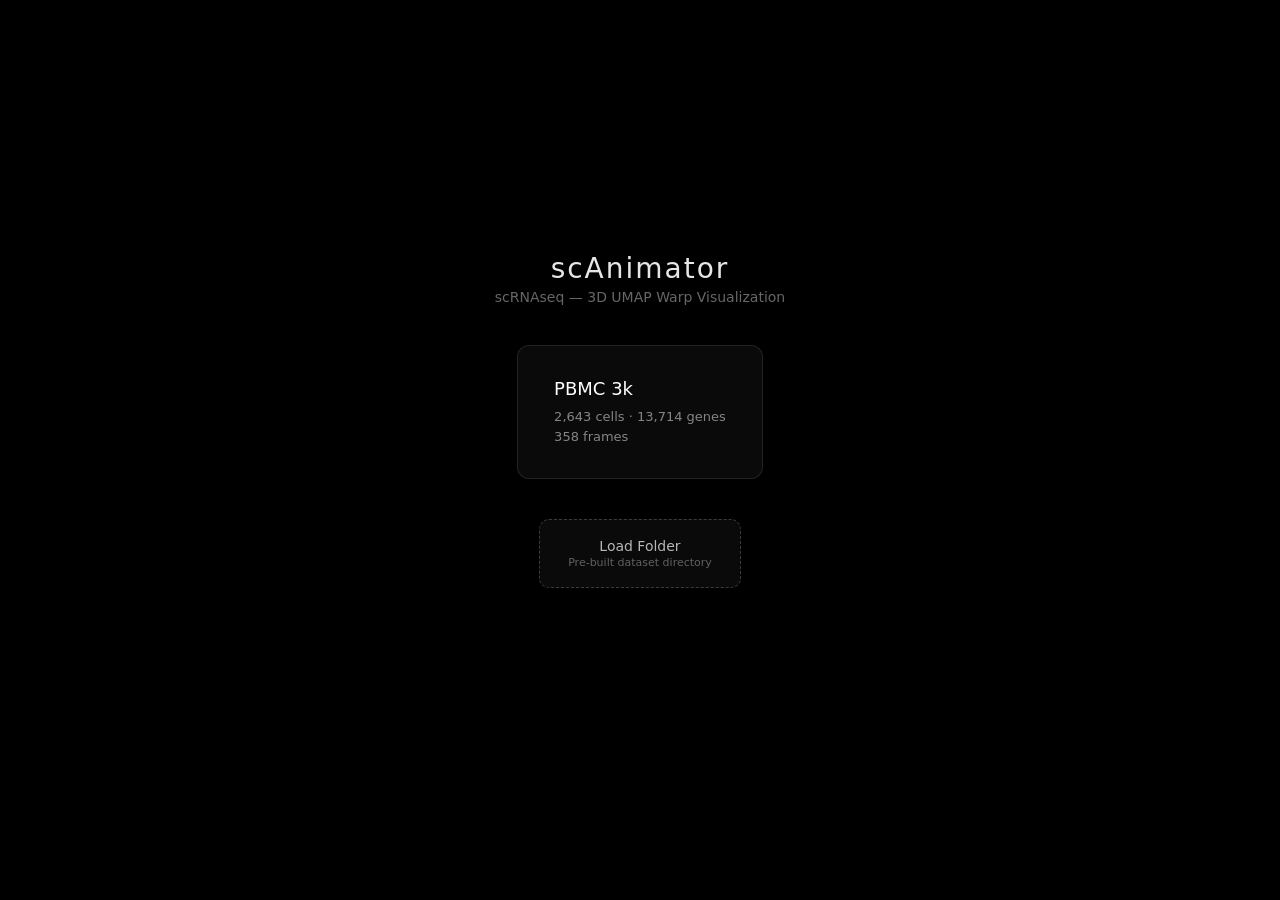
==== index.html @ 74566d7e "Deploy scAnimator with pbmc3k dataset" ====
<!DOCTYPE html>
<html lang="en">
<head>
<meta charset="utf-8">
<title>scAnimator — Dataset Selection</title>
<style>
  * { margin: 0; padding: 0; box-sizing: border-box; }
  body {
    background: #000; color: #fff;
    font-family: 'Segoe UI', system-ui, sans-serif;
    display: flex; align-items: center; justify-content: center;
    min-height: 100vh; flex-direction: column; gap: 40px;
  }
  h1 { font-weight: 300; font-size: 28px; letter-spacing: 2px; opacity: 0.9; }
  .subtitle { font-size: 14px; opacity: 0.4; margin-top: 4px; }
  .grid {
    display: flex; gap: 24px; flex-wrap: wrap; justify-content: center;
    max-width: 900px; padding: 0 24px;
  }
  .card {
    background: rgba(255,255,255,0.04);
    border: 1px solid rgba(255,255,255,0.1);
    border-radius: 12px;
    padding: 32px 36px;
    min-width: 220px;
    text-decoration: none; color: #fff;
    transition: background 0.2s, border-color 0.2s, transform 0.15s;
    cursor: pointer;
  }
  .card:hover {
    background: rgba(255,255,255,0.08);
    border-color: rgba(255,255,255,0.25);
    transform: translateY(-2px);
  }
  .card-title { font-size: 18px; font-weight: 400; margin-bottom: 8px; }
  .card-detail { font-size: 13px; opacity: 0.5; line-height: 1.5; }
  .loading { font-size: 13px; opacity: 0.3; }
  .load-section {
    display: flex; gap: 16px; flex-wrap: wrap; justify-content: center;
    padding: 0 24px;
  }
  .load-btn {
    background: rgba(255,255,255,0.04);
    border: 1px dashed rgba(255,255,255,0.2);
    border-radius: 10px;
    padding: 18px 28px;
    color: #fff; font-size: 14px;
    cursor: pointer; transition: background 0.2s, border-color 0.2s;
    font-family: inherit; display: flex; align-items: center; gap: 10px;
  }
  .load-btn:hover {
    background: rgba(255,255,255,0.08);
    border-color: rgba(255,255,255,0.35);
  }
  .load-btn .icon { font-size: 20px; opacity: 0.5; }
  .load-btn .label { opacity: 0.7; }
  .load-btn .sublabel { font-size: 11px; opacity: 0.35; margin-top: 2px; }
  .load-status {
    font-size: 13px; opacity: 0.5; text-align: center;
    min-height: 20px; padding: 0 24px;
  }
</style>
</head>
<body>
<div style="text-align:center">
  <h1>scAnimator</h1>
  <div class="subtitle">scRNAseq — 3D UMAP Warp Visualization</div>
</div>
<div class="grid" id="grid">
  <div class="loading">Loading datasets...</div>
</div>
<div class="load-section">
  <button class="load-btn" id="btn-folder" title="Load a pre-built dataset folder (must contain metadata.json, frames.bin, etc.)">
    <div>
      <div class="label">Load Folder</div>
      <div class="sublabel">Pre-built dataset directory</div>
    </div>
  </button>
  <input type="file" id="folder-input" webkitdirectory directory multiple style="display:none">
</div>
<div class="load-status" id="load-status"></div>
<script>
const grid = document.getElementById('grid');
const status = document.getElementById('load-status');

async function loadDatasets() {
  // Discover datasets from datasets/index.json (auto-generated by build scripts)
  let datasetIds = [];
  try {
    const resp = await fetch('datasets/index.json');
    if (resp.ok) datasetIds = await resp.json();
  } catch(e) {}

  const cards = [];
  for (const id of datasetIds) {
    if (id.startsWith('_')) continue; // skip _local
    try {
      const resp = await fetch(`datasets/${id}/metadata.json`);
      if (!resp.ok) continue;
      const meta = await resp.json();
      const name = meta.name || id;
      const nCells = meta.n_cells?.toLocaleString() || '?';
      const nFrames = meta.n_frames || '?';
      const nGenes = meta.gene_names?.length?.toLocaleString() || '?';
      cards.push(`<a class="card" href="viewer.html?dataset=${id}">
        <div class="card-title">${name}</div>
        <div class="card-detail">
          ${nCells} cells &middot; ${nGenes} genes<br>
          ${nFrames} frames
        </div>
      </a>`);
    } catch(e) { /* dataset not available yet */ }
  }
  grid.innerHTML = cards.length
    ? cards.join('')
    : '<div class="loading">No datasets found. Run a build script to generate datasets/index.json.</div>';
}

// ── IndexedDB helpers ──
function openDB() {
  return new Promise((resolve, reject) => {
    const req = indexedDB.open('scAnimator', 1);
    req.onupgradeneeded = () => req.result.createObjectStore('files');
    req.onsuccess = () => resolve(req.result);
    req.onerror = () => reject(req.error);
  });
}

async function storeFile(db, name, data) {
  return new Promise((resolve, reject) => {
    const tx = db.transaction('files', 'readwrite');
    tx.objectStore('files').put(data, name);
    tx.oncomplete = () => resolve();
    tx.onerror = () => reject(tx.error);
  });
}

// ── Load Folder ──
const folderInput = document.getElementById('folder-input');
document.getElementById('btn-folder').addEventListener('click', () => folderInput.click());

folderInput.addEventListener('change', async () => {
  const files = folderInput.files;
  if (!files.length) return;

  const required = ['metadata.json', 'frames.bin', 'colors.bin', 'gene_index.json', 'expression.bin'];
  const optional = ['gene_ranks.json'];
  const wanted = new Set([...required, ...optional]);

  // Build a map of filename -> File from the selected directory
  const fileMap = {};
  for (const f of files) {
    const name = f.name;
    if (wanted.has(name)) fileMap[name] = f;
  }

  // Check required files
  for (const fname of required) {
    if (!fileMap[fname]) {
      status.textContent = `Missing required file: ${fname}`;
      return;
    }
  }

  status.textContent = 'Reading files from folder...';

  try {
    const db = await openDB();
    const clearTx = db.transaction('files', 'readwrite');
    clearTx.objectStore('files').clear();
    await new Promise(r => { clearTx.oncomplete = r; });

    for (const [fname, file] of Object.entries(fileMap)) {
      const isJson = fname.endsWith('.json');
      const data = isJson ? await file.text() : await file.arrayBuffer();
      await storeFile(db, fname, data);
      status.textContent = `Loaded ${fname}...`;
    }

    status.textContent = 'Launching viewer...';
    window.location.href = 'viewer.html?dataset=_local';
  } catch(e) {
    status.textContent = 'Error: ' + e.message;
  }
});

loadDatasets();
</script>
</body>
</html>
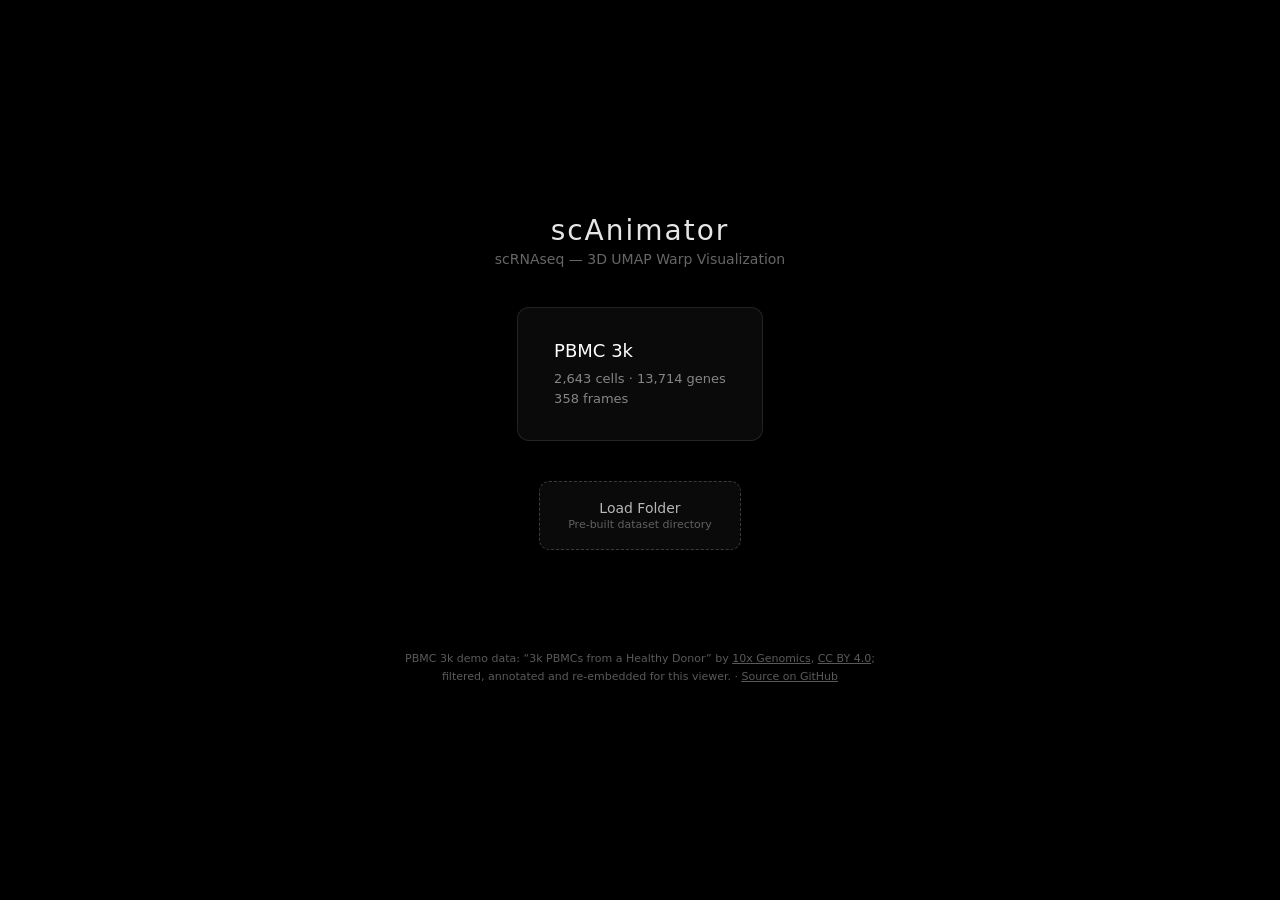
==== commit 3d83e2b2: "Portfolio pass: rewrite README, credit 10x PBMC 3k, update license holder - README: prominent live-d" ====
--- a/index.html
+++ b/index.html
@@ -2,6 +2,7 @@
 <html lang="en">
 <head>
 <meta charset="utf-8">
+<link rel="icon" href="media/logo.png">
 <title>scAnimator — Dataset Selection</title>
 <style>
   * { margin: 0; padding: 0; box-sizing: border-box; }
@@ -55,6 +56,11 @@
   .load-btn .icon { font-size: 20px; opacity: 0.5; }
   .load-btn .label { opacity: 0.7; }
   .load-btn .sublabel { font-size: 11px; opacity: 0.35; margin-top: 2px; }
+  .credit {
+    font-size: 11px; opacity: 0.35; text-align: center;
+    max-width: 560px; padding: 0 24px; line-height: 1.6;
+  }
+  .credit a { color: inherit; }
   .load-status {
     font-size: 13px; opacity: 0.5; text-align: center;
     min-height: 20px; padding: 0 24px;
@@ -79,6 +85,12 @@
   <input type="file" id="folder-input" webkitdirectory directory multiple style="display:none">
 </div>
 <div class="load-status" id="load-status"></div>
+<div class="credit">
+  PBMC 3k demo data: &ldquo;3k PBMCs from a Healthy Donor&rdquo; by
+  <a href="https://www.10xgenomics.com/datasets/3-k-pbm-cs-from-a-healthy-donor-1-standard-1-1-0">10x Genomics</a>,
+  <a href="https://creativecommons.org/licenses/by/4.0/">CC BY 4.0</a>; filtered, annotated and re-embedded for this viewer.
+  &middot; <a href="https://github.com/GSNautilus/scAnimator">Source on GitHub</a>
+</div>
 <script>
 const grid = document.getElementById('grid');
 const status = document.getElementById('load-status');
